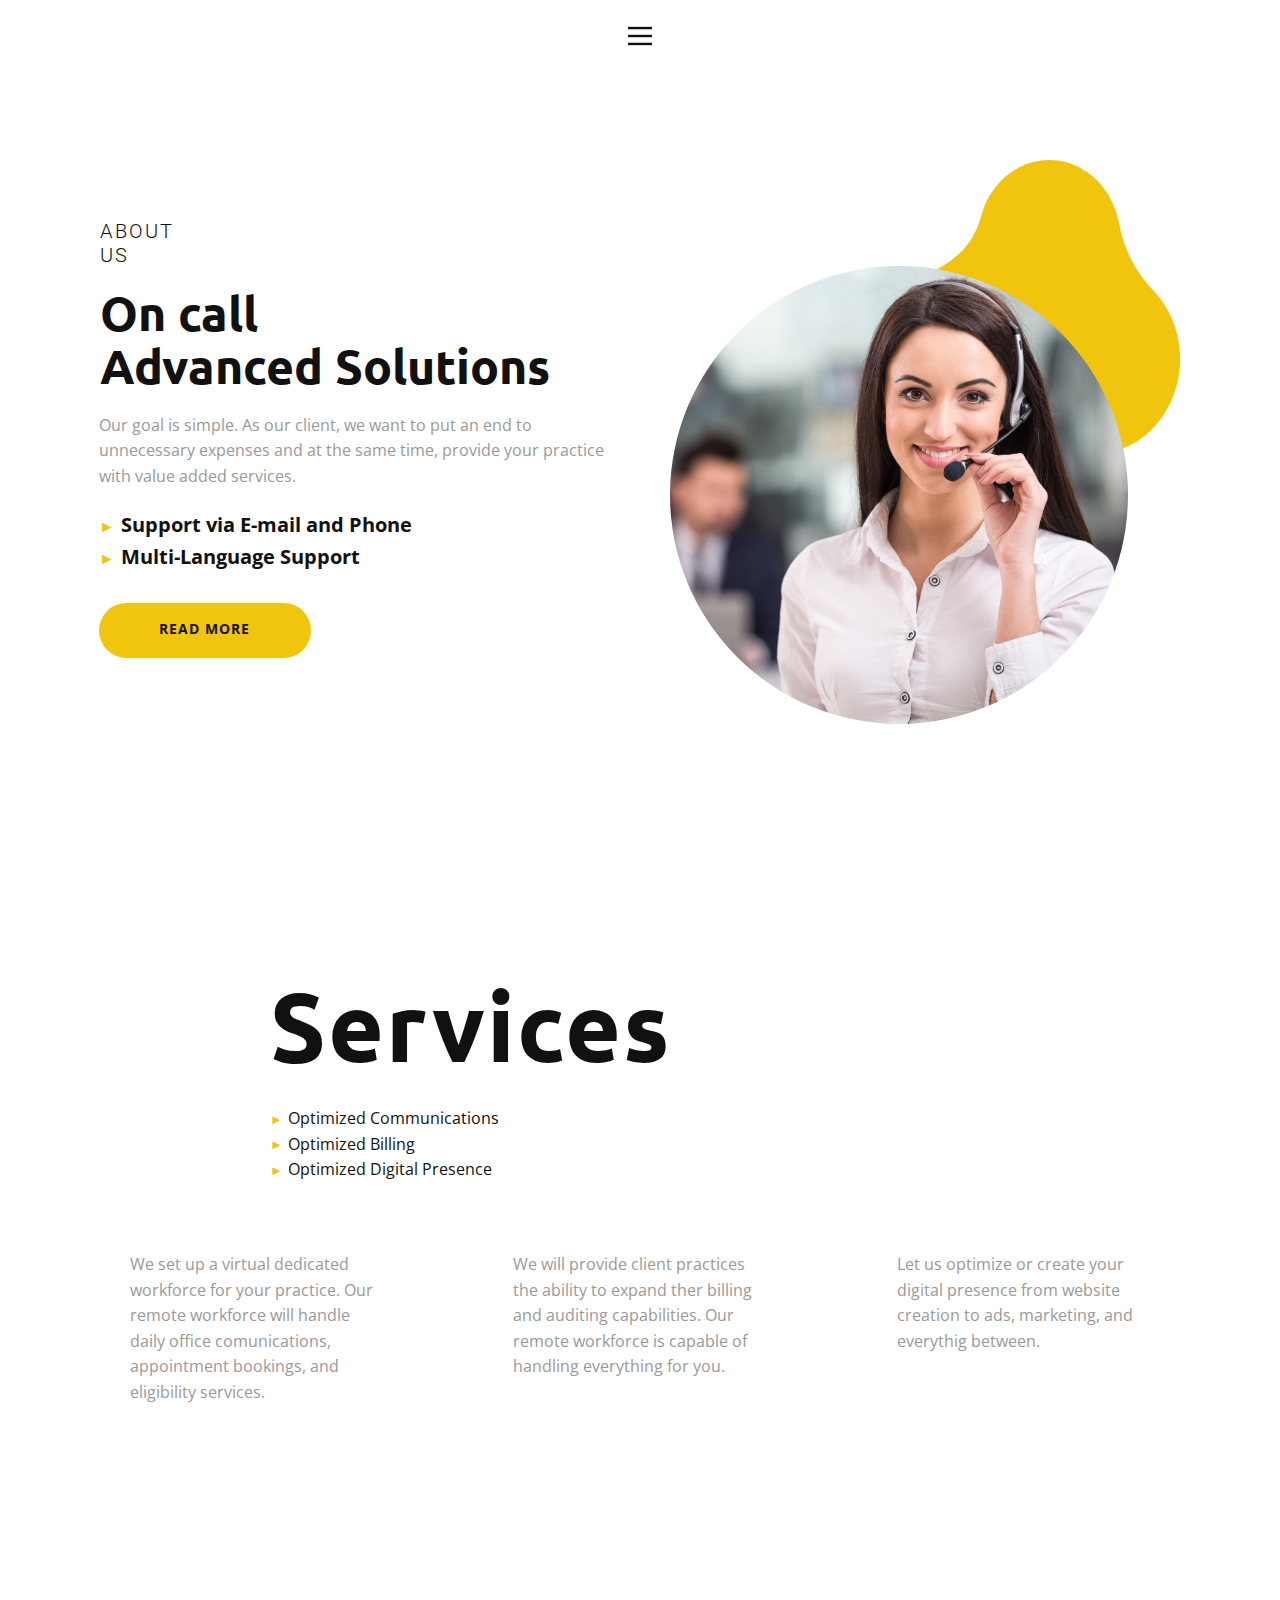
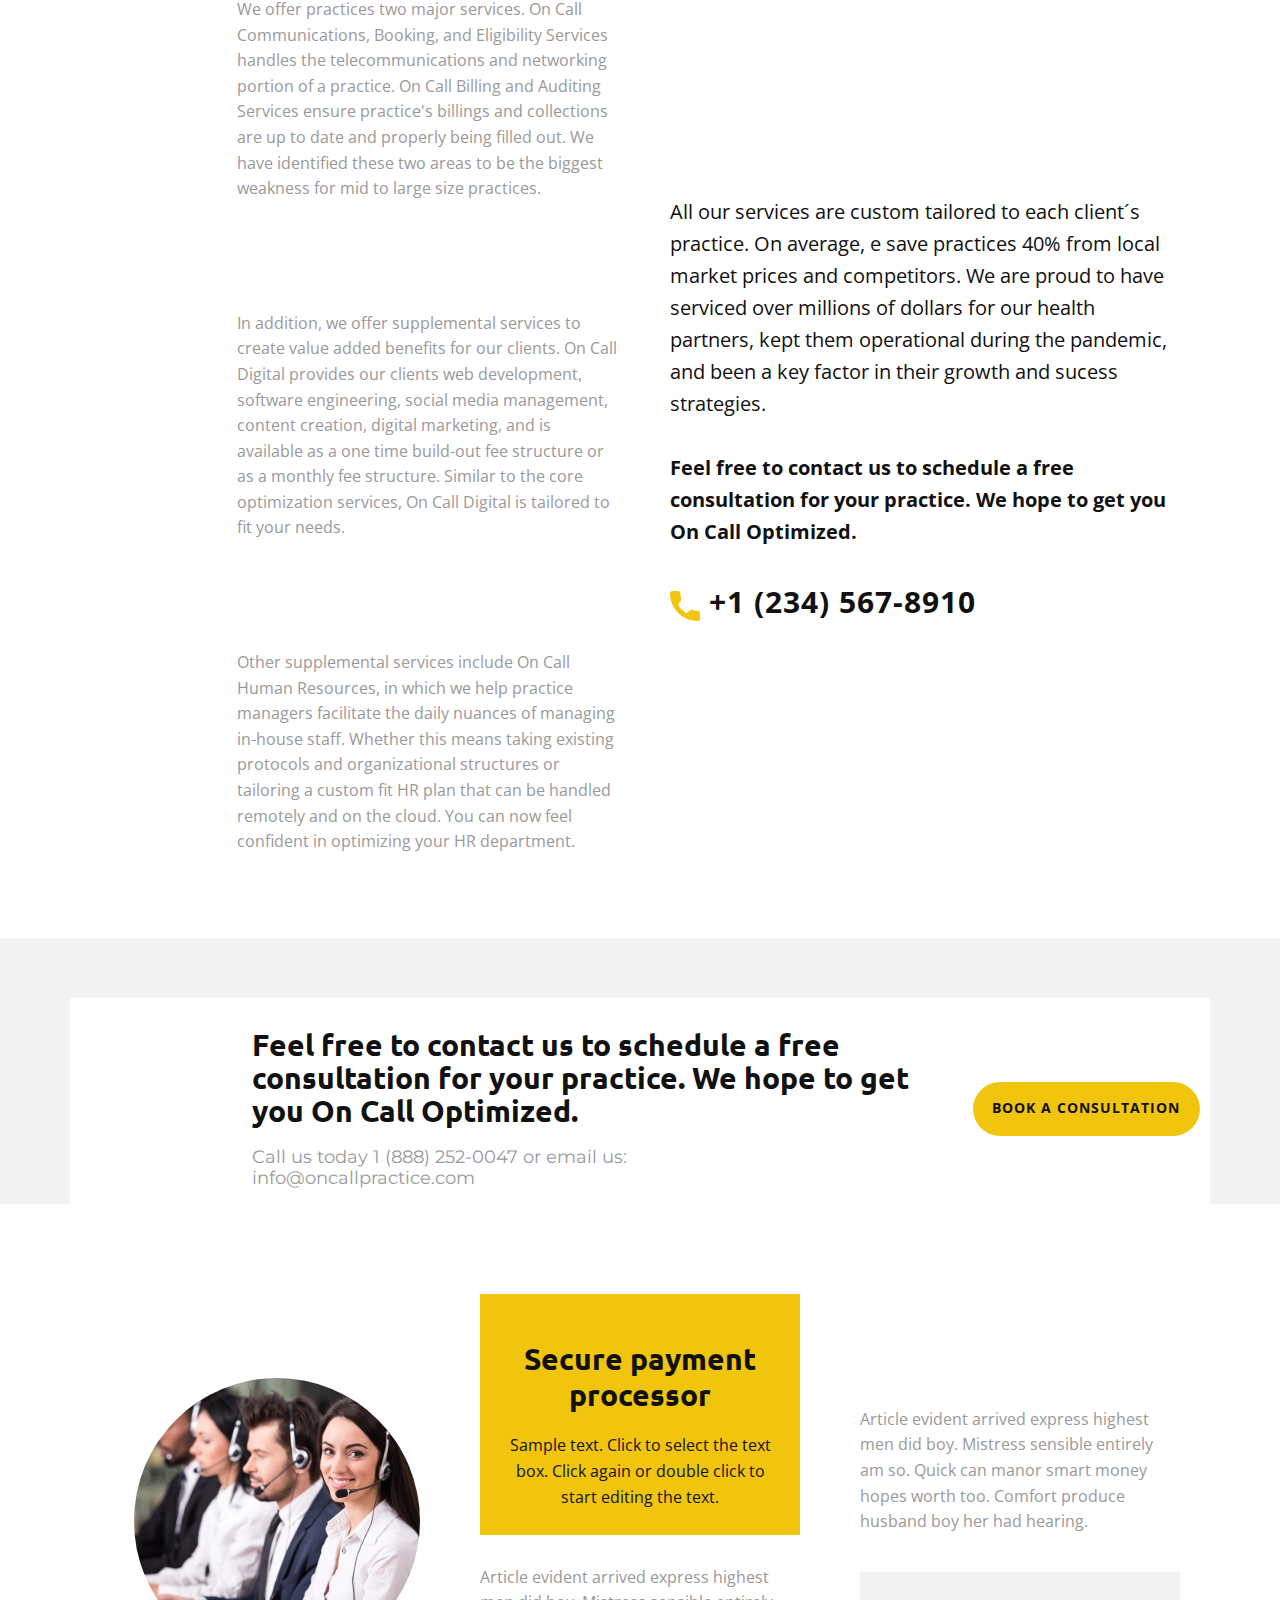
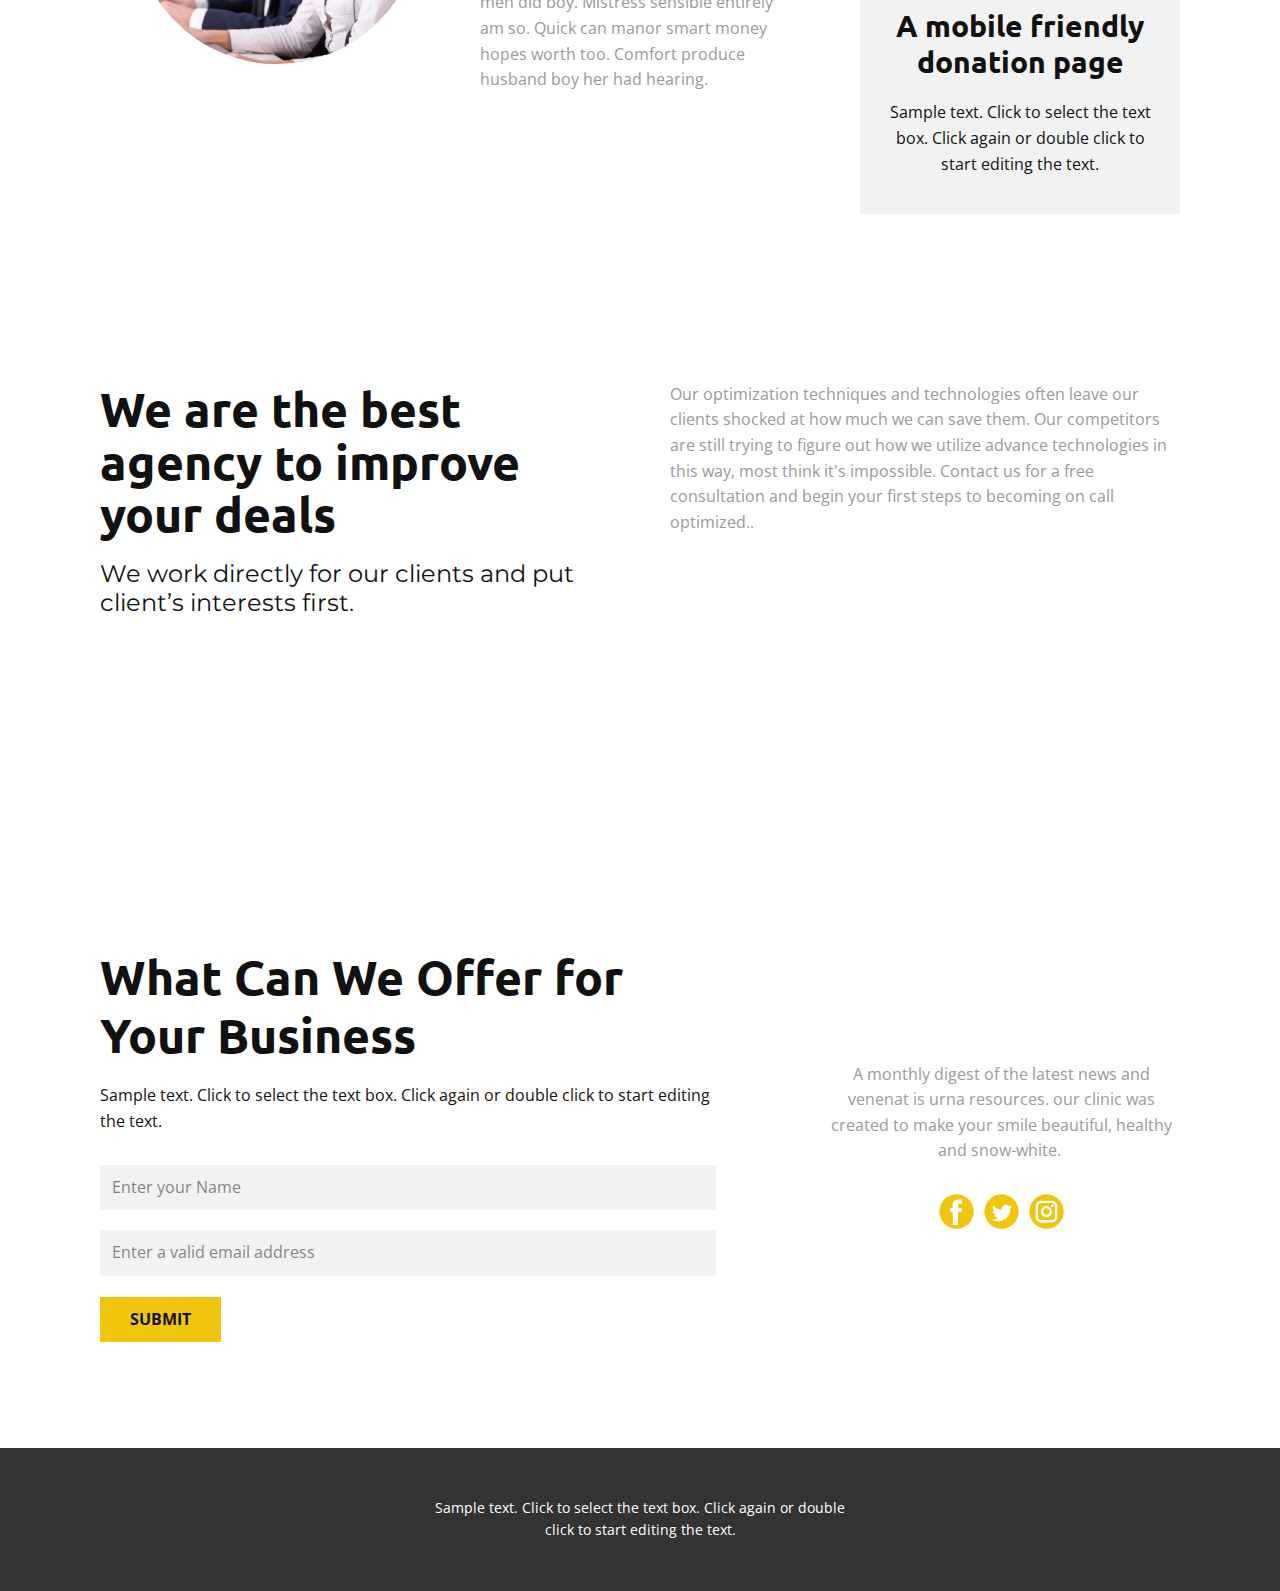
==== index.html @ 35980a63 "prueba3" ====
<!DOCTYPE html>
<html style="font-size: 16px;" lang="es"><head>
    <meta name="viewport" content="width=device-width, initial-scale=1.0">
    <meta charset="utf-8">
    <meta name="keywords" content="​IT Solution Strategy Development For Your Bussiness, Projects, 01, 02, Our Clients Say, ​Looking For Visa Applications Just Call Us!, ​We are the best agency to improve your deals, We are committed expert partners">
    <meta name="description" content="">
    <title>Casa</title>
    <link rel="stylesheet" href="nicepage.css" media="screen">
<link rel="stylesheet" href="Casa.css" media="screen">
    <script class="u-script" type="text/javascript" src="jquery.js" "="" defer=""></script>
    <script class="u-script" type="text/javascript" src="nicepage.js" "="" defer=""></script>
    <meta name="generator" content="Nicepage 4.15.8, nicepage.com">
    <link id="u-theme-google-font" rel="stylesheet" href="https://fonts.googleapis.com/css?family=Roboto:100,100i,300,300i,400,400i,500,500i,700,700i,900,900i|Open+Sans:300,300i,400,400i,500,500i,600,600i,700,700i,800,800i">
    <link id="u-page-google-font" rel="stylesheet" href="https://fonts.googleapis.com/css?family=Ubuntu:300,300i,400,400i,500,500i,700,700i|Montserrat:100,100i,200,200i,300,300i,400,400i,500,500i,600,600i,700,700i,800,800i,900,900i">
    
    
    
    
    
    
    
    
    <script type="application/ld+json">{
		"@context": "http://schema.org",
		"@type": "Organization",
		"name": ""
}</script>
    <meta name="theme-color" content="#478ac9">
    <meta property="og:title" content="Casa">
    <meta property="og:type" content="website">
  </head>
  <body data-home-page="Casa.html" data-home-page-title="Casa" class="u-body u-xl-mode" data-lang="es"><header class="u-clearfix u-header u-header" id="sec-d5ac"><div class="u-clearfix u-sheet u-sheet-1">
        <nav class="u-align-left u-menu u-menu-dropdown u-offcanvas u-menu-1" data-responsive-from="XL">
          <div class="menu-collapse">
            <a class="u-button-style u-nav-link" href="#" style="padding: 4px 0px; font-size: calc(1em + 8px);">
              <svg class="u-svg-link" preserveAspectRatio="xMidYMin slice" viewBox="0 0 302 302" style=""><use xmlns:xlink="http://www.w3.org/1999/xlink" xlink:href="#svg-5c50"></use></svg>
              <svg xmlns="http://www.w3.org/2000/svg" xmlns:xlink="http://www.w3.org/1999/xlink" version="1.1" id="svg-5c50" x="0px" y="0px" viewBox="0 0 302 302" style="enable-background:new 0 0 302 302;" xml:space="preserve" class="u-svg-content"><g><rect y="36" width="302" height="30"></rect><rect y="236" width="302" height="30"></rect><rect y="136" width="302" height="30"></rect>
</g><g></g><g></g><g></g><g></g><g></g><g></g><g></g><g></g><g></g><g></g><g></g><g></g><g></g><g></g><g></g></svg>
            </a>
          </div>
          <div class="u-nav-container">
            <ul class="u-nav u-unstyled u-nav-1"><li class="u-nav-item"><a class="u-button-style u-nav-link u-text-active-palette-1-base u-text-hover-palette-2-base" href="Casa.html" style="padding: 10px 20px;">Casa</a>
</li><li class="u-nav-item"><a class="u-button-style u-nav-link u-text-active-palette-1-base u-text-hover-palette-2-base" href="Acerca-de.html" style="padding: 10px 20px;">Acerca de</a>
</li><li class="u-nav-item"><a class="u-button-style u-nav-link u-text-active-palette-1-base u-text-hover-palette-2-base" href="Contacto.html" style="padding: 10px 20px;">Contacto</a>
</li></ul>
          </div>
          <div class="u-nav-container-collapse">
            <div class="u-align-center u-black u-container-style u-inner-container-layout u-opacity u-opacity-95 u-sidenav">
              <div class="u-inner-container-layout u-sidenav-overflow">
                <div class="u-menu-close"></div>
                <ul class="u-align-center u-nav u-popupmenu-items u-unstyled u-nav-2"><li class="u-nav-item"><a class="u-button-style u-nav-link" href="Casa.html">Casa</a>
</li><li class="u-nav-item"><a class="u-button-style u-nav-link" href="Acerca-de.html">Acerca de</a>
</li><li class="u-nav-item"><a class="u-button-style u-nav-link" href="Contacto.html">Contacto</a>
</li></ul>
              </div>
            </div>
            <div class="u-black u-menu-overlay u-opacity u-opacity-70"></div>
          </div>
        </nav>
      </div></header>
    <section class="u-clearfix u-section-1" id="carousel_fbf7">
      <div class="u-clearfix u-sheet u-sheet-1">
        <div class="u-clearfix u-expanded-width u-layout-wrap u-layout-wrap-1">
          <div class="u-layout">
            <div class="u-layout-row">
              <div class="u-container-style u-layout-cell u-shape-rectangle u-size-30 u-layout-cell-1">
                <div class="u-container-layout u-valign-middle u-container-layout-1">
                  <h5 class="u-text u-text-1">about us</h5>
                  <h2 class="u-custom-font u-font-ubuntu u-text u-text-2">On call<br>Advanced Solutions
                  </h2>
                  <p class="u-text u-text-grey-40 u-text-3"> Our goal is simple. As our client, we want to put an end to unnecessary expenses and at the same time, provide your practice with value added services.</p>
                  <ul class="u-custom-list u-text u-text-default u-text-4">
                    <li>
                      <div class="u-list-icon u-text-palette-3-base">
                        <div xmlns="http://www.w3.org/2000/svg" xmlns:xlink="http://www.w3.org/1999/xlink" version="1.1" xml:space="preserve" class="u-svg-content">►</div>
                      </div> Support via E-mail and Phone
                    </li>
                    <li>
                      <div class="u-list-icon u-text-palette-3-base">
                        <div xmlns="http://www.w3.org/2000/svg" xmlns:xlink="http://www.w3.org/1999/xlink" version="1.1" xml:space="preserve" class="u-svg-content">►</div>
                      </div>Multi-Language Support
                    </li>
                  </ul>
                  <a href="https://nicepage.cc" class="u-border-none u-btn u-btn-round u-button-style u-hover-palette-3-light-2 u-palette-3-base u-radius-50 u-btn-1">read more</a>
                </div>
              </div>
              <div class="u-container-style u-layout-cell u-size-30 u-layout-cell-2">
                <div class="u-container-layout u-valign-middle-md u-valign-middle-sm u-container-layout-2">
                  <div class="u-shape u-shape-svg u-text-palette-3-base u-shape-1" data-animation-name="customAnimationIn" data-animation-duration="2000">
                    <svg class="u-svg-link" preserveAspectRatio="none" viewBox="0 0 160 150" style=""><use xmlns:xlink="http://www.w3.org/1999/xlink" xlink:href="#svg-7073"></use></svg>
                    <svg class="u-svg-content" viewBox="0 0 160 150" x="0px" y="0px" id="svg-7073"><path d="M121.1,18C110.7,1.5,89.8-4.6,72.6,3.7c-10.5,5-17.7,14.2-20.8,24.7C48.4,39.9,42.4,48,28.3,55.5
	c-50.6,26.9-27.3,99.4,22,84.7c14.3-4.2,29.7-1.4,43.2,5.1c13.3,6.5,29.3,6.4,43.2-1.8c21-12.5,29.3-40.1,18.8-62.7
	c-2.5-5.4-5.9-10.1-9.8-14c-9.4-9.3-16.4-21-18.8-34.2C125.9,27.6,124,22.6,121.1,18z"></path></svg>
                  </div>
                  <div class="u-image u-image-circle u-image-1" alt="" data-image-width="1500" data-image-height="1500"></div>
                </div>
              </div>
            </div>
          </div>
        </div>
      </div>
    </section>
    <section class="u-clearfix u-section-2" id="carousel_3877">
      <div class="u-clearfix u-sheet u-sheet-1">
        <div class="u-shape u-shape-svg u-text-palette-3-base u-shape-1" data-animation-name="customAnimationIn" data-animation-duration="2000">
          <svg class="u-svg-link" preserveAspectRatio="none" viewBox="0 0 160 130" style=""><use xmlns:xlink="http://www.w3.org/1999/xlink" xlink:href="#svg-a952"></use></svg>
          <svg class="u-svg-content" viewBox="0 0 160 130" x="0px" y="0px" id="svg-a952" style="enable-background:new 0 0 160 130;"><path d="M141.6,99.5c0.3-0.5,0.6-0.9,0.9-1.4c11.8-19.2,26.1-51.9,10.8-73.1C137.2,2.7,104.7-1.6,80.9,0.5
	C57.8,2.6,35.2,12.2,16.8,28.2C4,39.3-10.7,68.6,11.4,78.1c13.6,5.8,26.8,13,38.5,22.7c12,10,20.6,22.9,35.7,27.5
	C108.6,135.2,128.6,119.9,141.6,99.5L141.6,99.5z"></path></svg>
        </div>
        <div class="u-container-style u-expanded-width-md u-expanded-width-sm u-expanded-width-xs u-group u-shape-rectangle u-group-1">
          <div class="u-container-layout u-container-layout-1">
            <h2 class="u-custom-font u-font-ubuntu u-text u-text-default u-text-1">Services</h2>
            <ul class="u-custom-list u-text u-text-default u-text-4">
              <br>
              <li>
                <div class="u-list-icon u-text-palette-3-base">
                  <div xmlns="http://www.w3.org/2000/svg" xmlns:xlink="http://www.w3.org/1999/xlink" version="1.1" xml:space="preserve" class="u-svg-content">►</div>
                </div> Optimized Communications
              </li>
              <li>
                <div class="u-list-icon u-text-palette-3-base">
                  <div xmlns="http://www.w3.org/2000/svg" xmlns:xlink="http://www.w3.org/1999/xlink" version="1.1" xml:space="preserve" class="u-svg-content">►</div>
                </div>Optimized Billing
              </li>
              <li>
                <div class="u-list-icon u-text-palette-3-base">
                  <div xmlns="http://www.w3.org/2000/svg" xmlns:xlink="http://www.w3.org/1999/xlink" version="1.1" xml:space="preserve" class="u-svg-content">►</div>
                </div>Optimized Digital Presence
              </li>
            </ul>
           
          </div>
        </div>
        <div class="u-expanded-width u-list u-list-1">
          <div class="u-repeater u-repeater-1">
            <div class="u-container-style u-list-item u-repeater-item">
              <div class="u-container-layout u-similar-container u-container-layout-2">
                <p class="u-text u-text-default u-text-grey-40 u-text-3"> We set up a virtual dedicated workforce for your practice. Our remote workforce will handle daily office comunications, appointment bookings, and eligibility services.</p>
              </div>
            </div>
            <div class="u-container-style u-list-item u-repeater-item">
              <div class="u-container-layout u-similar-container u-container-layout-3">
                <p class="u-text u-text-default u-text-grey-40 u-text-4"> We will provide client practices the ability to expand ther billing and auditing capabilities. Our remote workforce is capable of handling everything for you.</p>
              </div>
            </div>
            <div class="u-container-style u-list-item u-repeater-item">
              <div class="u-container-layout u-similar-container u-container-layout-4">
                <p class="u-text u-text-default u-text-grey-40 u-text-5"> Let us optimize or create your digital presence from website creation to ads, marketing, and everythig between.</p>
              </div>
            </div>
          </div>
        </div>
      </div>
    </section>
    <section class="u-clearfix u-section-3" id="carousel_53fd">
      <div class="u-clearfix u-sheet u-sheet-1">
        <div class="u-clearfix u-expanded-width u-layout-wrap u-layout-wrap-1">
          <div class="u-layout">
            <div class="u-layout-row">
              <div class="u-container-style u-layout-cell u-size-30 u-layout-cell-1">
                <div class="u-container-layout u-container-layout-1">
                  <div class="u-align-center u-container-style u-group u-palette-3-base u-group-1" data-animation-name="customAnimationIn" data-animation-duration="2000" data-animation-direction="">
                    <div class="u-container-layout u-valign-top">
                      <h2 class="u-custom-font u-font-montserrat u-text u-text-default u-text-1">01</h2>
                    </div>
                  </div>
                  <p class="u-align-left u-text u-text-grey-40 u-text-2">We offer practices two major services. On Call Communications, Booking, and Eligibility Services handles the telecommunications and networking portion of a practice. On Call Billing and Auditing Services ensure practice's billings and collections are up to date and properly being filled out. We have identified these two areas to be the biggest weakness for mid to large size practices.
                  </p>
                 
                  <div class="u-container-style u-group u-palette-3-base u-shape-rectangle u-group-2" data-animation-name="customAnimationIn" data-animation-duration="2000" data-animation-direction="">
                    <div class="u-container-layout u-valign-top">
                      <h2 class="u-custom-font u-font-montserrat u-text u-text-default u-text-4">02</h2>
                    </div>
                  </div>
                  <p class="u-text u-text-grey-40 u-text-5">In addition, we offer supplemental services to create value added benefits for our clients. On Call Digital provides our clients web development, software engineering, social media management, content creation, digital marketing, and is available as a one time build-out fee structure or as a monthly fee structure. Similar to the core optimization services, On Call Digital is tailored to fit your needs.
                  </p>
                  <div class="u-container-style u-group u-palette-3-base u-shape-rectangle u-group-2" data-animation-name="customAnimationIn" data-animation-duration="2000" data-animation-direction="">
                    <div class="u-container-layout u-valign-top">
                      <h2 class="u-custom-font u-font-montserrat u-text u-text-default u-text-4">03</h2>
                    </div>
                  </div>
                  <p class="u-text u-text-grey-40 u-text-5">Other supplemental services include On Call Human Resources, in which we help practice managers facilitate the daily nuances of managing in-house staff. Whether this means taking existing protocols and organizational structures or tailoring a custom fit HR plan that can be handled remotely and on the cloud. You can now feel confident in optimizing your HR department.</p>
                </div>
              </div>
              <div class="u-container-style u-layout-cell u-size-30 u-layout-cell-2">
                <div class="u-container-layout u-valign-middle u-container-layout-4">
                  <p class="u-text u-text-default u-text-6"> All our services are custom tailored to each client´s practice. On average, e save practices 40% from local market prices and competitors. We are proud to have serviced over millions of dollars for our health partners, kept them operational during the pandemic, and been a key factor in their growth and sucess strategies.&nbsp;<br>
                    <br>
                    <span style="font-weight: 700;">Feel free to contact us to schedule a free consultation for your practice. We hope to get you On Call Optimized.</span>
                  </p>
                  <a href="#  " class="u-active-none u-btn u-button-style u-hover-none u-none u-text-hover-palette-3-base u-btn-1"><span class="u-icon u-text-palette-3-base"><svg class="u-svg-content" viewBox="0 0 405.333 405.333" x="0px" y="0px" style="width: 1em; height: 1em;"><path d="M373.333,266.88c-25.003,0-49.493-3.904-72.704-11.563c-11.328-3.904-24.192-0.896-31.637,6.699l-46.016,34.752    c-52.8-28.181-86.592-61.952-114.389-114.368l33.813-44.928c8.512-8.512,11.563-20.971,7.915-32.64    C142.592,81.472,138.667,56.96,138.667,32c0-17.643-14.357-32-32-32H32C14.357,0,0,14.357,0,32    c0,205.845,167.488,373.333,373.333,373.333c17.643,0,32-14.357,32-32V298.88C405.333,281.237,390.976,266.88,373.333,266.88z"></path></svg><img></span>&nbsp;+1 (234) 567-8910
                  </a>
                </div>
              </div>
            </div>
          </div>
        </div>
      </div>
    </section>
    <section class="u-clearfix u-grey-5 u-section-4" id="carousel_f4e1">
      <div class="u-clearfix u-sheet u-sheet-1">
        <div class="u-clearfix u-expanded-width u-layout-wrap u-layout-wrap-1">
          <div class="u-layout">
            <div class="u-layout-row">
              <div class="u-container-style u-layout-cell u-size-60-md u-size-8 u-white u-layout-cell-1">
                <div class="u-container-layout u-valign-top u-container-layout-1"><span class="u-icon u-icon-circle u-palette-3-base u-spacing-10 u-text-white u-icon-1" data-animation-name="customAnimationIn" data-animation-duration="2000"><svg class="u-svg-link" preserveAspectRatio="xMidYMin slice" viewBox="0 0 60 60" style=""><use xmlns:xlink="http://www.w3.org/1999/xlink" xlink:href="#svg-97b5"></use></svg><svg class="u-svg-content" viewBox="0 0 60 60" x="0px" y="0px" id="svg-97b5" style="enable-background:new 0 0 60 60;"><g><path d="M42.595,0H17.405C14.977,0,13,1.977,13,4.405v51.189C13,58.023,14.977,60,17.405,60h25.189C45.023,60,47,58.023,47,55.595
		V4.405C47,1.977,45.023,0,42.595,0z M15,8h30v38H15V8z M17.405,2h25.189C43.921,2,45,3.079,45,4.405V6H15V4.405
		C15,3.079,16.079,2,17.405,2z M42.595,58H17.405C16.079,58,15,56.921,15,55.595V48h30v7.595C45,56.921,43.921,58,42.595,58z"></path><path d="M30,49c-2.206,0-4,1.794-4,4s1.794,4,4,4s4-1.794,4-4S32.206,49,30,49z M30,55c-1.103,0-2-0.897-2-2s0.897-2,2-2
		s2,0.897,2,2S31.103,55,30,55z"></path><path d="M26,5h4c0.553,0,1-0.447,1-1s-0.447-1-1-1h-4c-0.553,0-1,0.447-1,1S25.447,5,26,5z"></path><path d="M33,5h1c0.553,0,1-0.447,1-1s-0.447-1-1-1h-1c-0.553,0-1,0.447-1,1S32.447,5,33,5z"></path><path d="M56.612,4.569c-0.391-0.391-1.023-0.391-1.414,0s-0.391,1.023,0,1.414c3.736,3.736,3.736,9.815,0,13.552
		c-0.391,0.391-0.391,1.023,0,1.414c0.195,0.195,0.451,0.293,0.707,0.293s0.512-0.098,0.707-0.293
		C61.128,16.434,61.128,9.085,56.612,4.569z"></path><path d="M52.401,6.845c-0.391-0.391-1.023-0.391-1.414,0s-0.391,1.023,0,1.414c1.237,1.237,1.918,2.885,1.918,4.639
		s-0.681,3.401-1.918,4.638c-0.391,0.391-0.391,1.023,0,1.414c0.195,0.195,0.451,0.293,0.707,0.293s0.512-0.098,0.707-0.293
		c1.615-1.614,2.504-3.764,2.504-6.052S54.017,8.459,52.401,6.845z"></path><path d="M4.802,5.983c0.391-0.391,0.391-1.023,0-1.414s-1.023-0.391-1.414,0c-4.516,4.516-4.516,11.864,0,16.38
		c0.195,0.195,0.451,0.293,0.707,0.293s0.512-0.098,0.707-0.293c0.391-0.391,0.391-1.023,0-1.414
		C1.065,15.799,1.065,9.72,4.802,5.983z"></path><path d="M9.013,6.569c-0.391-0.391-1.023-0.391-1.414,0c-1.615,1.614-2.504,3.764-2.504,6.052s0.889,4.438,2.504,6.053
		c0.195,0.195,0.451,0.293,0.707,0.293s0.512-0.098,0.707-0.293c0.391-0.391,0.391-1.023,0-1.414
		c-1.237-1.237-1.918-2.885-1.918-4.639S7.775,9.22,9.013,7.983C9.403,7.593,9.403,6.96,9.013,6.569z"></path>
</g></svg></span>
                </div>
              </div>
              <div class="u-align-center-md u-align-center-sm u-align-center-xs u-container-style u-layout-cell u-size-31-sm u-size-31-xs u-size-36-lg u-size-39-xl u-size-60-md u-white u-layout-cell-2">
                <div class="u-container-layout u-container-layout-2">
                  <h2 class="u-custom-font u-font-ubuntu u-text u-text-default-lg u-text-default-xl u-text-1"> Feel free to contact us to schedule a free consultation for your practice. We hope to get you On Call Optimized.</h2>
                  <h6 class="u-custom-font u-font-montserrat u-text u-text-grey-40 u-text-2"> Call us today 1 (888) 252-0047 or email us: info@oncallpractice.com</h6>
                </div>
              </div>
              <div class="u-align-center-lg u-align-center-md u-align-center-sm u-align-center-xs u-container-style u-layout-cell u-size-13-xl u-size-16-lg u-size-21-sm u-size-21-xs u-size-60-md u-white u-layout-cell-3">
                <div class="u-container-layout u-valign-middle u-container-layout-3">
                  <a href="#" class="u-border-none u-btn u-btn-round u-button-style u-hover-palette-3-light-1 u-palette-3-base u-radius-50 u-btn-1">Book a consultation</a>
                </div>
              </div>
            </div>
          </div>
        </div>
      </div>
    </section>
    <section class="u-clearfix u-section-5" id="carousel_4784">
      <div class="u-clearfix u-sheet u-sheet-1">
        <div class="u-clearfix u-expanded-width u-layout-wrap u-layout-wrap-1">
          <div class="u-layout">
            <div class="u-layout-row">
              <div class="u-container-style u-layout-cell u-size-20 u-layout-cell-1">
                <div class="u-container-layout u-valign-middle-lg u-valign-middle-md u-valign-middle-sm u-valign-middle-xs u-container-layout-1">
                  <div class="u-expanded-width-lg u-expanded-width-md u-expanded-width-sm u-expanded-width-xs u-image u-image-circle u-preserve-proportions u-image-1" data-image-width="1500" data-image-height="1500">
                    <div class="u-preserve-proportions-child" style="padding-top: 100%;"></div>
                  </div>
                  <div class="u-shape u-shape-svg u-text-palette-3-base u-shape-1" data-animation-name="customAnimationIn" data-animation-duration="2000">
                    <svg class="u-svg-link" preserveAspectRatio="none" viewBox="0 0 160 130" style=""><use xmlns:xlink="http://www.w3.org/1999/xlink" xlink:href="#svg-9113"></use></svg>
                    <svg class="u-svg-content" viewBox="0 0 160 130" x="0px" y="0px" id="svg-9113" style="enable-background:new 0 0 160 130;"><path d="M141.6,99.5c0.3-0.5,0.6-0.9,0.9-1.4c11.8-19.2,26.1-51.9,10.8-73.1C137.2,2.7,104.7-1.6,80.9,0.5
	C57.8,2.6,35.2,12.2,16.8,28.2C4,39.3-10.7,68.6,11.4,78.1c13.6,5.8,26.8,13,38.5,22.7c12,10,20.6,22.9,35.7,27.5
	C108.6,135.2,128.6,119.9,141.6,99.5L141.6,99.5z"></path></svg>
                  </div>
                </div>
              </div>
              <div class="u-align-left u-container-style u-layout-cell u-shape-rectangle u-size-20 u-layout-cell-2">
                <div class="u-container-layout u-valign-top u-container-layout-2">
                  <div class="u-align-center u-container-style u-expanded-width u-group u-palette-3-base u-shape-rectangle u-group-1">
                    <div class="u-container-layout u-valign-middle u-container-layout-3">
                      <h5 class="u-custom-font u-font-ubuntu u-text u-text-1"> Secure payment processor</h5>
                      <p class="u-text u-text-2">Sample text. Click to select the text box. Click again or double click to start editing the text.</p>
                    </div>
                  </div>
                  <p class="u-text u-text-default u-text-grey-40 u-text-3"> Article evident arrived express highest men did boy. Mistress sensible entirely am so. Quick can manor smart money hopes worth too. Comfort produce husband boy her had hearing.</p>
                </div>
              </div>
              <div class="u-container-style u-layout-cell u-size-20 u-layout-cell-3">
                <div class="u-container-layout u-valign-bottom u-container-layout-4">
                  <p class="u-text u-text-grey-40 u-text-4"> Article evident arrived express highest men did boy. Mistress sensible entirely am so. Quick can manor smart money hopes worth too. Comfort produce husband boy her had hearing.</p>
                  <div class="u-align-center u-container-style u-expanded-width u-grey-5 u-group u-shape-rectangle u-group-2">
                    <div class="u-container-layout u-valign-middle u-container-layout-5">
                      <h5 class="u-custom-font u-font-ubuntu u-text u-text-5"> A mobile friendly donation page</h5>
                      <p class="u-text u-text-6">Sample text. Click to select the text box. Click again or double click to start editing the text.</p>
                    </div>
                  </div>
                </div>
              </div>
            </div>
          </div>
        </div>
      </div>
    </section>
    <section class="u-clearfix u-section-6" id="carousel_ef1e">
      <div class="u-clearfix u-sheet u-sheet-1">
        <div class="u-clearfix u-expanded-width u-layout-wrap u-layout-wrap-1">
          <div class="u-layout">
            <div class="u-layout-row">
              <div class="u-container-style u-layout-cell u-size-30 u-layout-cell-1">
                <div class="u-container-layout u-valign-top u-container-layout-1">
                  <h2 class="u-custom-font u-font-ubuntu u-text u-text-1"> We are the best agency to improve your deals</h2>
                  <h4 class="u-custom-font u-font-montserrat u-text u-text-2"> We work directly for our clients and put client’s interests first.</h4>
                </div>
              </div>
              <div class="u-container-style u-layout-cell u-size-30 u-layout-cell-2">
                <div class="u-container-layout u-container-layout-2">
                  <p class="u-text u-text-default u-text-grey-40 u-text-3"> Our optimization techniques and technologies often leave our clients shocked at how much we can save them. Our competitors are still trying to figure out how we utilize advance technologies in this way, most think it's impossible. Contact us for a free consultation and begin your first steps to becoming on call optimized..</p>
                  <div class="u-expanded-width u-list u-list-1">
                    <div class="u-repeater u-repeater-1">
                      <div class="u-align-center u-container-style u-list-item u-repeater-item u-list-item-1" data-animation-name="customAnimationIn" data-animation-duration="2000">
                        <div class="u-container-layout u-similar-container u-valign-top u-container-layout-3">
                          <h3 class="u-text u-text-palette-3-base u-text-4" data-animation-name="counter" data-animation-event="scroll" data-animation-duration="3000">35%</h3>
                          <p class="u-text u-text-grey-40 u-text-5">Average Expenses Reduced for Clients</p>
                        </div>
                      </div>
                      <div class="u-align-center u-container-style u-list-item u-repeater-item u-list-item-2" data-animation-name="customAnimationIn" data-animation-duration="2000">
                        <div class="u-container-layout u-similar-container u-valign-top u-container-layout-4">
                          <h3 class="u-text u-text-palette-3-base u-text-6" data-animation-name="counter" data-animation-event="scroll" data-animation-duration="3000">50.000</h3>
                          <p class="u-text u-text-grey-40 u-text-7">Average Savings for Clients</p>
                        </div>
                      </div>
                    </div>
                  </div>
                </div>
              </div>
            </div>
          </div>
        </div>
      </div>
    </section>
    <section class="u-clearfix u-section-7" id="carousel_47d0">
      <div class="u-clearfix u-sheet u-sheet-1">
        <div class="u-clearfix u-expanded-width u-layout-wrap u-layout-wrap-1">
          <div class="u-layout">
            <div class="u-layout-row">
              <div class="u-align-left u-container-style u-layout-cell u-shape-rectangle u-size-38 u-layout-cell-1">
                <div class="u-container-layout u-valign-middle u-container-layout-1">
                  <h3 class="u-custom-font u-font-ubuntu u-text u-text-default u-text-1"> What Can We Offer for Your Business</h3>
                  <p class="u-text u-text-2">Sample text. Click to select the text box. Click again or double click to start editing the text.</p>
                  <div class="u-expanded-width u-form u-form-1">
                    <form action="//publish.nicepage.com/Form/Process" method="POST" class="u-clearfix u-form-spacing-20 u-form-vertical u-inner-form" source="email" name="form" style="padding: 0px;">
                      <div class="u-form-group u-form-name u-label-none u-form-group-1">
                        <label for="name-ea18" class="u-label">Name</label>
                        <input type="text" placeholder="Enter your Name" id="name-ea18" name="name" class="u-grey-5 u-input u-input-rectangle" required="">
                      </div>
                      <div class="u-form-email u-form-group u-label-none u-form-group-2">
                        <label for="email-ea18" class="u-label">Email</label>
                        <input type="email" placeholder="Enter a valid email address" id="email-ea18" name="email" class="u-grey-5 u-input u-input-rectangle" required="">
                      </div>
                      <div class="u-align-left u-form-group u-form-submit u-label-none u-form-group-3">
                        <a href="#" class="u-border-none u-btn u-btn-submit u-button-style u-palette-3-base u-btn-1">Submit</a>
                        <input type="submit" value="submit" class="u-form-control-hidden">
                      </div>
                      <div class="u-form-send-message u-form-send-success"> Thank you! Your message has been sent. </div>
                      <div class="u-form-send-error u-form-send-message"> Unable to send your message. Please fix errors then try again. </div>
                      <input type="hidden" value="" name="recaptchaResponse">
                    </form>
                  </div>
                </div>
              </div>
              <div class="u-align-center u-container-style u-layout-cell u-shape-rectangle u-size-22 u-layout-cell-2">
                <div class="u-container-layout u-valign-middle u-container-layout-2">
                  <p class="u-text u-text-grey-40 u-text-3"> A monthly digest of the latest news and venenat is urna resources. our clinic was created to make your smile beautiful, healthy and snow-white.&nbsp;</p>
                  <div class="u-social-icons u-spacing-10 u-social-icons-1">
                    <a class="u-social-url" title="facebook" target="_blank" href="https://facebook.com/name"><span class="u-icon u-social-facebook u-social-icon u-text-palette-3-base u-icon-1"><svg class="u-svg-link" preserveAspectRatio="xMidYMin slice" viewBox="0 0 112 112" style=""><use xmlns:xlink="http://www.w3.org/1999/xlink" xlink:href="#svg-ec48"></use></svg><svg class="u-svg-content" viewBox="0 0 112 112" x="0" y="0" id="svg-ec48"><circle fill="currentColor" cx="56.1" cy="56.1" r="55"></circle><path fill="#FFFFFF" d="M73.5,31.6h-9.1c-1.4,0-3.6,0.8-3.6,3.9v8.5h12.6L72,58.3H60.8v40.8H43.9V58.3h-8V43.9h8v-9.2
c0-6.7,3.1-17,17-17h12.5v13.9H73.5z"></path></svg></span>
                    </a>
                    <a class="u-social-url" title="twitter" target="_blank" href="https://twitter.com/name"><span class="u-icon u-social-icon u-social-twitter u-text-palette-3-base u-icon-2"><svg class="u-svg-link" preserveAspectRatio="xMidYMin slice" viewBox="0 0 112 112" style=""><use xmlns:xlink="http://www.w3.org/1999/xlink" xlink:href="#svg-b862"></use></svg><svg class="u-svg-content" viewBox="0 0 112 112" x="0" y="0" id="svg-b862"><circle fill="currentColor" class="st0" cx="56.1" cy="56.1" r="55"></circle><path fill="#FFFFFF" d="M83.8,47.3c0,0.6,0,1.2,0,1.7c0,17.7-13.5,38.2-38.2,38.2C38,87.2,31,85,25,81.2c1,0.1,2.1,0.2,3.2,0.2
c6.3,0,12.1-2.1,16.7-5.7c-5.9-0.1-10.8-4-12.5-9.3c0.8,0.2,1.7,0.2,2.5,0.2c1.2,0,2.4-0.2,3.5-0.5c-6.1-1.2-10.8-6.7-10.8-13.1
c0-0.1,0-0.1,0-0.2c1.8,1,3.9,1.6,6.1,1.7c-3.6-2.4-6-6.5-6-11.2c0-2.5,0.7-4.8,1.8-6.7c6.6,8.1,16.5,13.5,27.6,14
c-0.2-1-0.3-2-0.3-3.1c0-7.4,6-13.4,13.4-13.4c3.9,0,7.3,1.6,9.8,4.2c3.1-0.6,5.9-1.7,8.5-3.3c-1,3.1-3.1,5.8-5.9,7.4
c2.7-0.3,5.3-1,7.7-2.1C88.7,43,86.4,45.4,83.8,47.3z"></path></svg></span>
                    </a>
                    <a class="u-social-url" title="instagram" target="_blank" href="https://instagram.com/name"><span class="u-icon u-social-icon u-social-instagram u-text-palette-3-base u-icon-3"><svg class="u-svg-link" preserveAspectRatio="xMidYMin slice" viewBox="0 0 112 112" style=""><use xmlns:xlink="http://www.w3.org/1999/xlink" xlink:href="#svg-f498"></use></svg><svg class="u-svg-content" viewBox="0 0 112 112" x="0" y="0" id="svg-f498"><circle fill="currentColor" cx="56.1" cy="56.1" r="55"></circle><path fill="#FFFFFF" d="M55.9,38.2c-9.9,0-17.9,8-17.9,17.9C38,66,46,74,55.9,74c9.9,0,17.9-8,17.9-17.9C73.8,46.2,65.8,38.2,55.9,38.2
z M55.9,66.4c-5.7,0-10.3-4.6-10.3-10.3c-0.1-5.7,4.6-10.3,10.3-10.3c5.7,0,10.3,4.6,10.3,10.3C66.2,61.8,61.6,66.4,55.9,66.4z"></path><path fill="#FFFFFF" d="M74.3,33.5c-2.3,0-4.2,1.9-4.2,4.2s1.9,4.2,4.2,4.2s4.2-1.9,4.2-4.2S76.6,33.5,74.3,33.5z"></path><path fill="#FFFFFF" d="M73.1,21.3H38.6c-9.7,0-17.5,7.9-17.5,17.5v34.5c0,9.7,7.9,17.6,17.5,17.6h34.5c9.7,0,17.5-7.9,17.5-17.5V38.8
C90.6,29.1,82.7,21.3,73.1,21.3z M83,73.3c0,5.5-4.5,9.9-9.9,9.9H38.6c-5.5,0-9.9-4.5-9.9-9.9V38.8c0-5.5,4.5-9.9,9.9-9.9h34.5
c5.5,0,9.9,4.5,9.9,9.9V73.3z"></path></svg></span>
                    </a>
                  </div>
                </div>
              </div>
            </div>
          </div>
        </div>
      </div>
    </section>
    
    
    <footer class="u-align-center u-clearfix u-footer u-grey-80 u-footer" id="sec-9467"><div class="u-clearfix u-sheet u-sheet-1">
        <p class="u-small-text u-text u-text-variant u-text-1">Sample text. Click to select the text box. Click again or double click to start editing the text.</p>
      </div></footer>
    
  
</body></html>
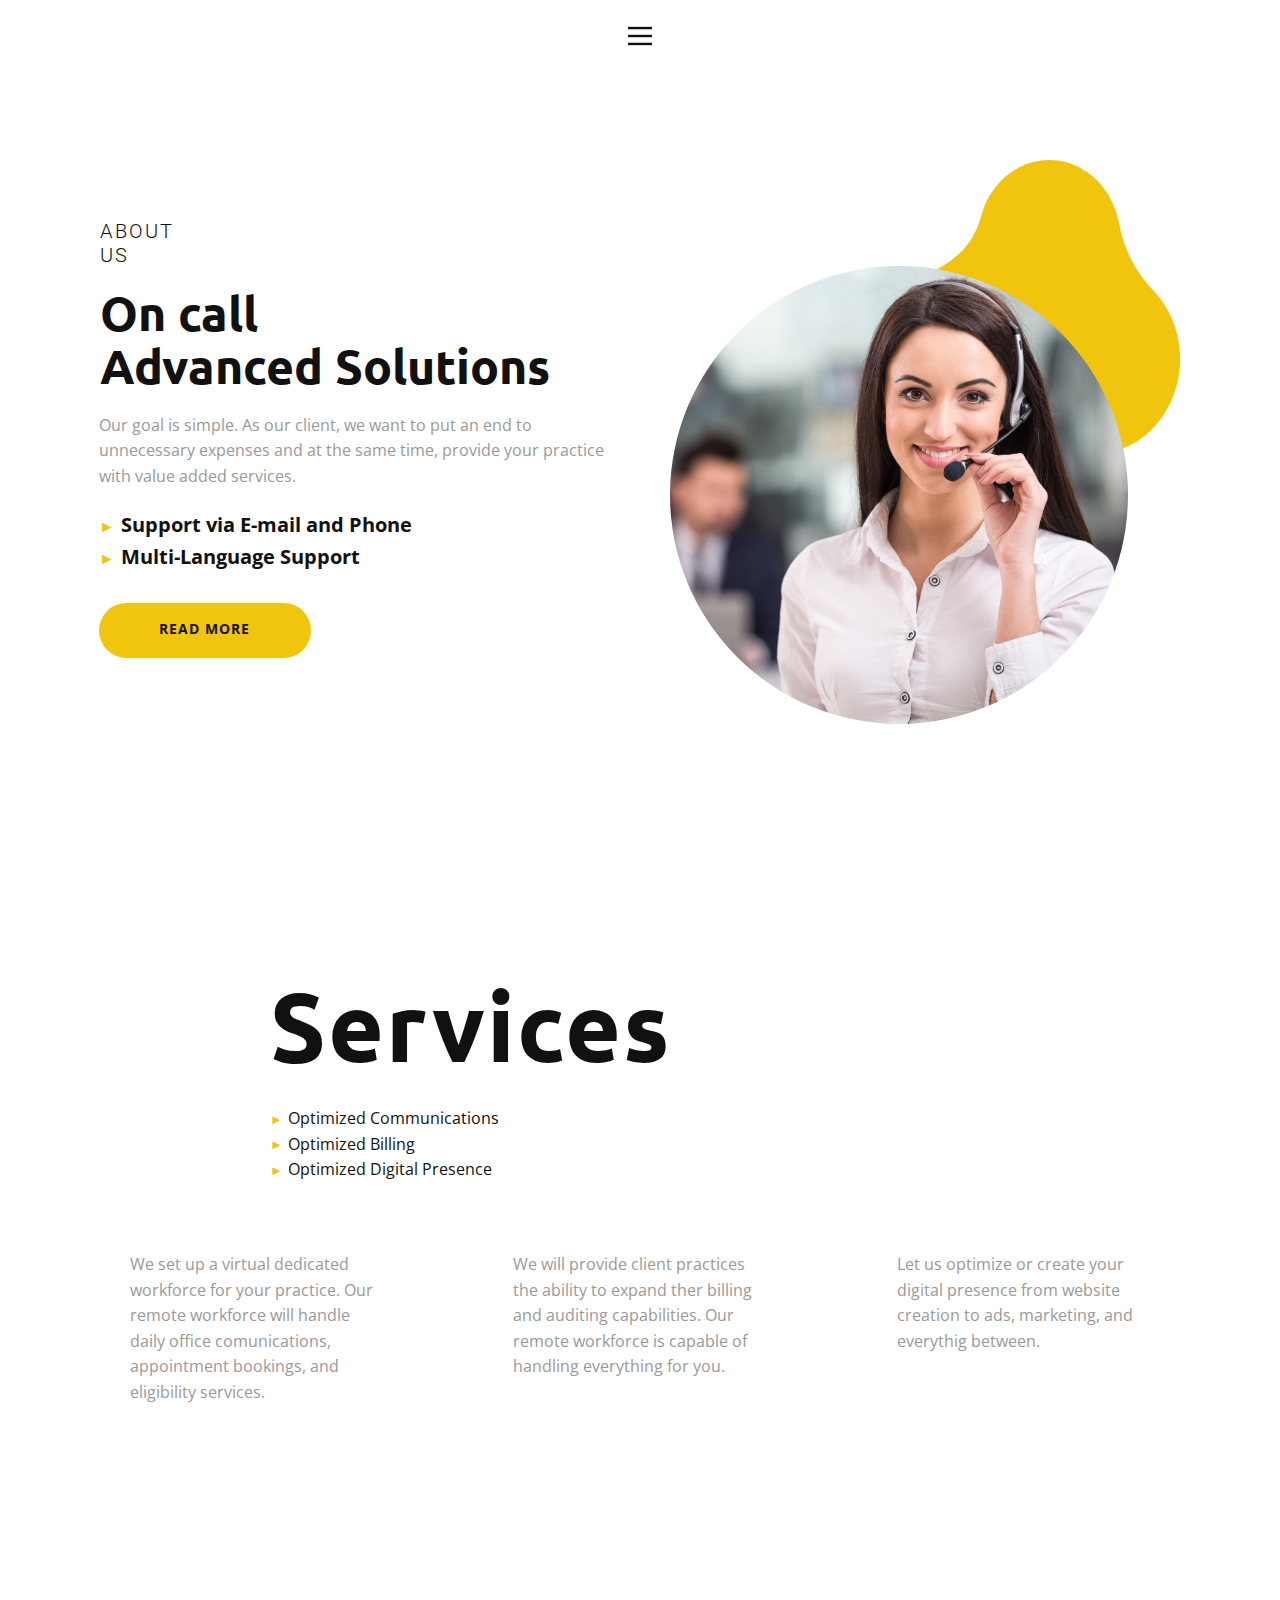
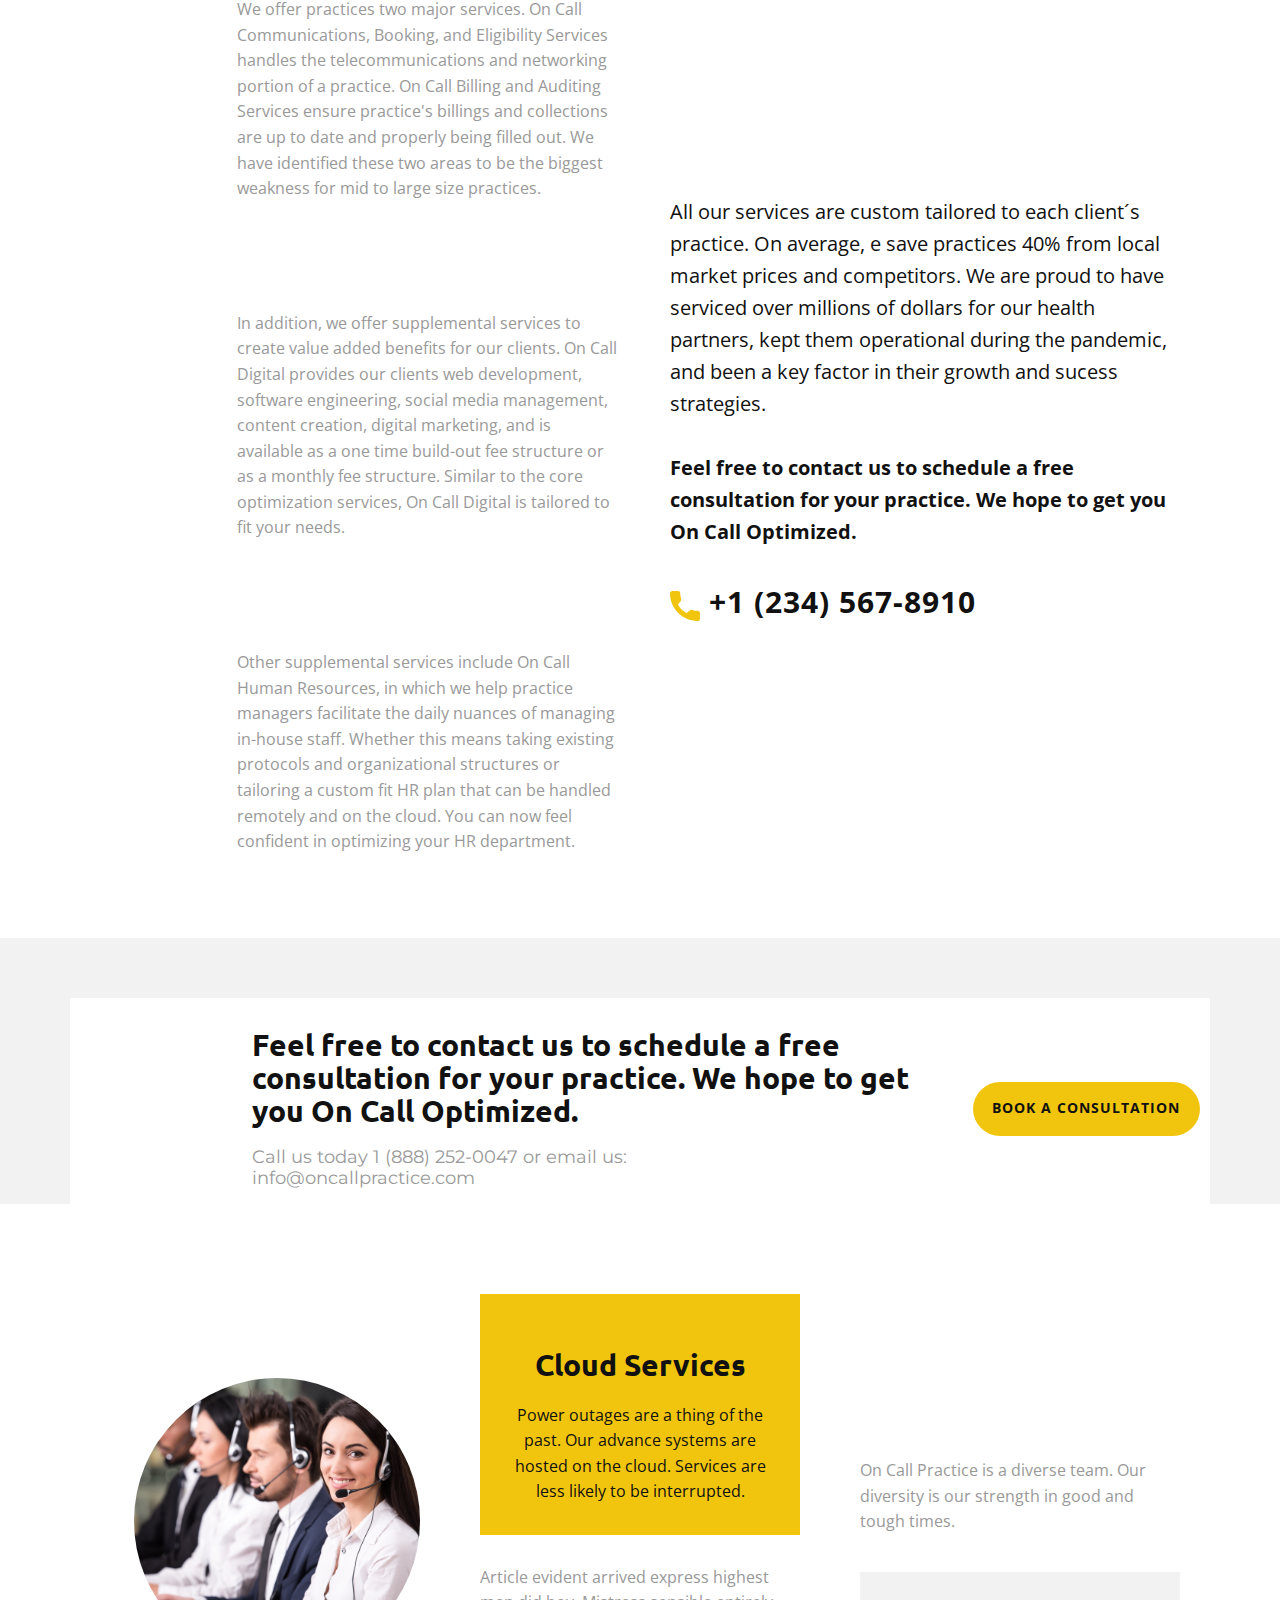
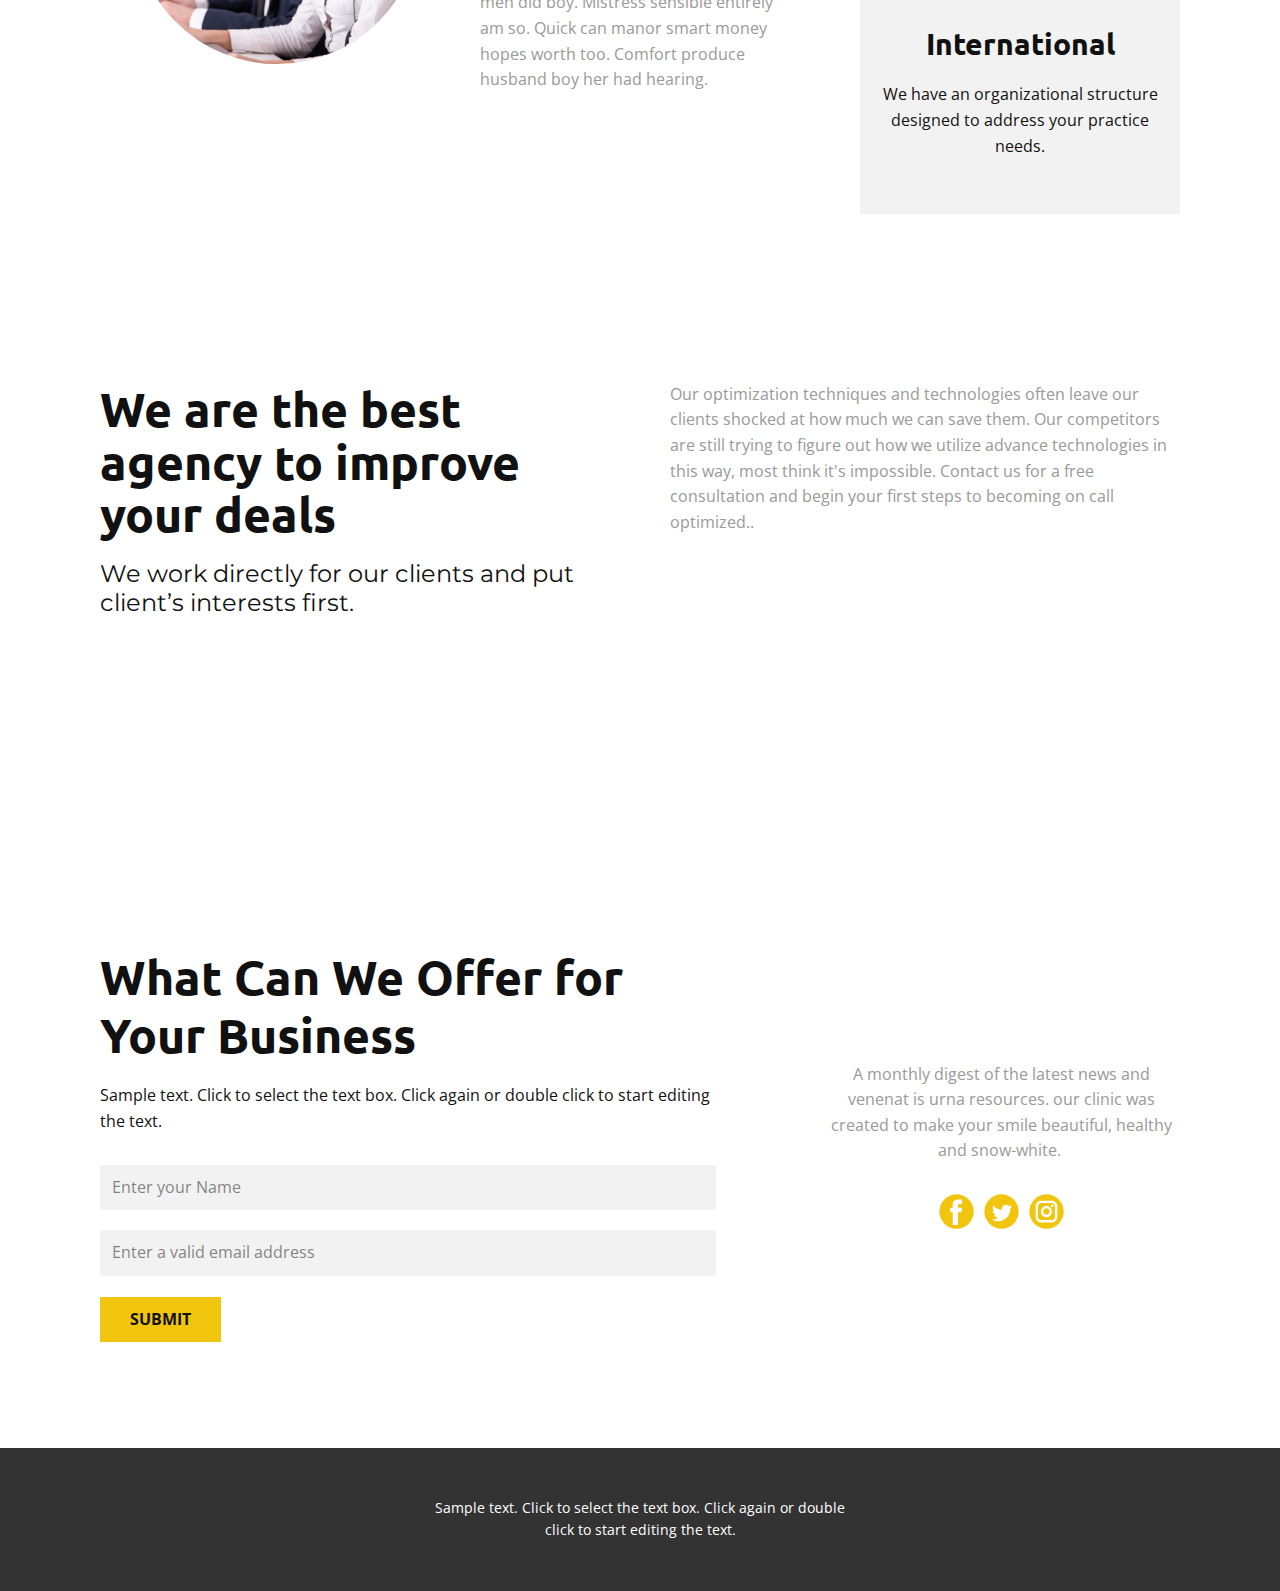
==== commit 9d631e35: "prueba4" ====
--- a/index.html
+++ b/index.html
@@ -81,7 +81,7 @@
                       </div>Multi-Language Support
                     </li>
                   </ul>
-                  <a href="https://nicepage.cc" class="u-border-none u-btn u-btn-round u-button-style u-hover-palette-3-light-2 u-palette-3-base u-radius-50 u-btn-1">read more</a>
+                  <a href="#" class="u-border-none u-btn u-btn-round u-button-style u-hover-palette-3-light-2 u-palette-3-base u-radius-50 u-btn-1">read more</a>
                 </div>
               </div>
               <div class="u-container-style u-layout-cell u-size-30 u-layout-cell-2">
@@ -257,8 +257,8 @@
                 <div class="u-container-layout u-valign-top u-container-layout-2">
                   <div class="u-align-center u-container-style u-expanded-width u-group u-palette-3-base u-shape-rectangle u-group-1">
                     <div class="u-container-layout u-valign-middle u-container-layout-3">
-                      <h5 class="u-custom-font u-font-ubuntu u-text u-text-1"> Secure payment processor</h5>
-                      <p class="u-text u-text-2">Sample text. Click to select the text box. Click again or double click to start editing the text.</p>
+                      <h5 class="u-custom-font u-font-ubuntu u-text u-text-1"> Cloud Services</h5>
+                      <p class="u-text u-text-2">Power outages are a thing of the past. Our advance systems are hosted on the cloud. Services are less likely to be interrupted.</p>
                     </div>
                   </div>
                   <p class="u-text u-text-default u-text-grey-40 u-text-3"> Article evident arrived express highest men did boy. Mistress sensible entirely am so. Quick can manor smart money hopes worth too. Comfort produce husband boy her had hearing.</p>
@@ -266,11 +266,11 @@
               </div>
               <div class="u-container-style u-layout-cell u-size-20 u-layout-cell-3">
                 <div class="u-container-layout u-valign-bottom u-container-layout-4">
-                  <p class="u-text u-text-grey-40 u-text-4"> Article evident arrived express highest men did boy. Mistress sensible entirely am so. Quick can manor smart money hopes worth too. Comfort produce husband boy her had hearing.</p>
+                  <p class="u-text u-text-grey-40 u-text-4"> On Call Practice is a diverse team. Our diversity is our strength in good and tough times.</p>
                   <div class="u-align-center u-container-style u-expanded-width u-grey-5 u-group u-shape-rectangle u-group-2">
                     <div class="u-container-layout u-valign-middle u-container-layout-5">
-                      <h5 class="u-custom-font u-font-ubuntu u-text u-text-5"> A mobile friendly donation page</h5>
-                      <p class="u-text u-text-6">Sample text. Click to select the text box. Click again or double click to start editing the text.</p>
+                      <h5 class="u-custom-font u-font-ubuntu u-text u-text-5"> International</h5>
+                      <p class="u-text u-text-6">We have an organizational structure designed to address your practice needs.</p>
                     </div>
                   </div>
                 </div>
